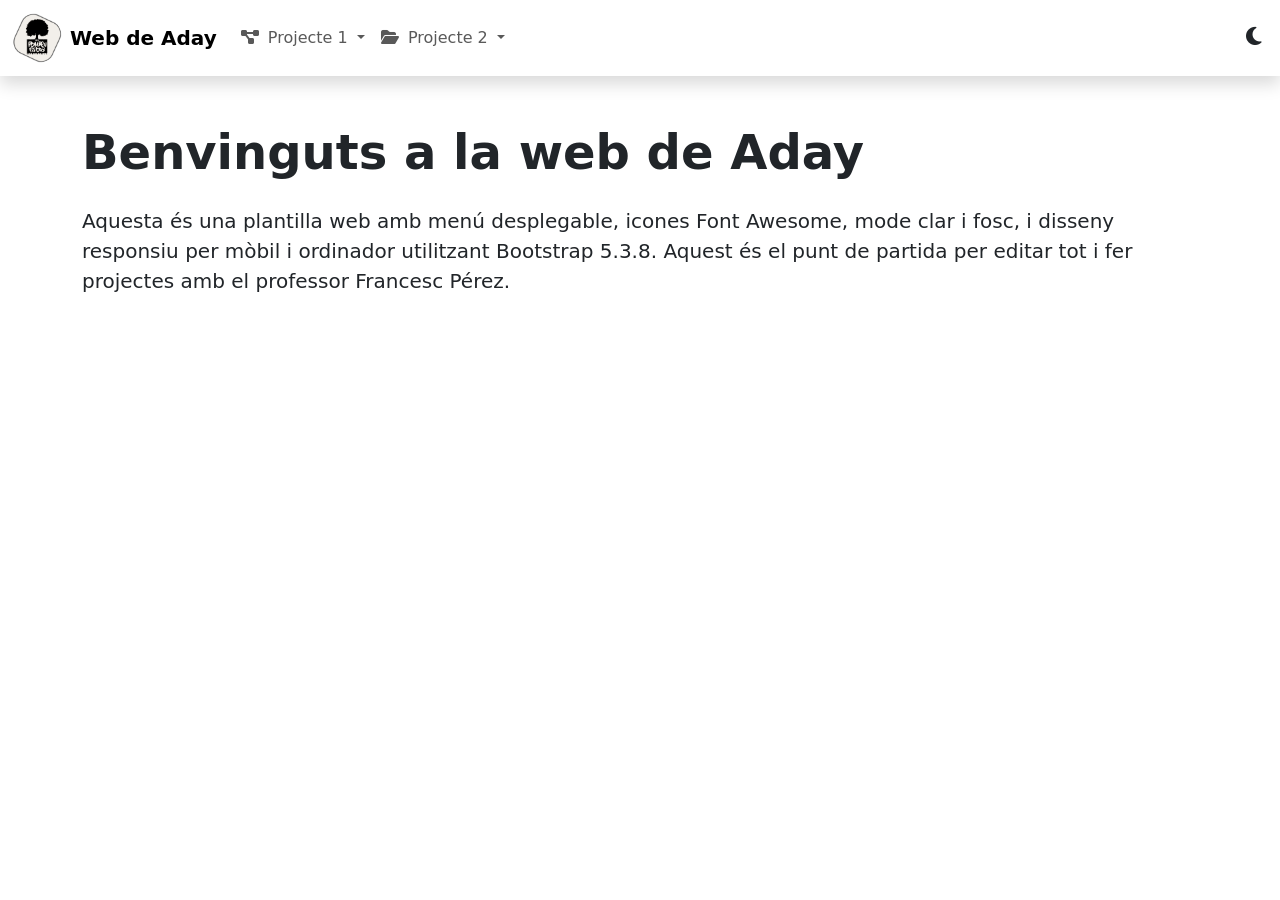
==== index.html @ 562420b3 "Update index.html" ====
<!DOCTYPE html>
<html lang="ca">
<head>
  <meta charset="UTF-8">
  <meta name="viewport" content="width=device-width, initial-scale=1.0">
  <title> Web de Aday</title>
  <link href="https://cdn.jsdelivr.net/npm/bootstrap@5.3.8/dist/css/bootstrap.min.css" rel="stylesheet">
  <link href="https://cdnjs.cloudflare.com/ajax/libs/font-awesome/6.7.2/css/all.min.css" rel="stylesheet">
  <style>
    /* 1. Submenús en mode fosc */
    body[data-bs-theme="dark"] .dropdown-menu {
      background-color: #2c2c2c !important;
      border-color: #444;
    }
    body[data-bs-theme="dark"] .dropdown-item {
      color: #f8f9fa !important;
    }
    body[data-bs-theme="dark"] .dropdown-item:hover,
    body[data-bs-theme="dark"] .dropdown-item:focus {
      background-color: #3c3c3c !important;
      color: #ffffff !important;
    }

    /* 2. Botó mode fosc/clar només icona */
    #themeToggle {
      border: none;
      background: transparent;
      font-size: 1.3rem;
      color: inherit;
    }

    /* 3. Hamburguesa blanca en mode fosc */
    .navbar-toggler {
      border: none;
    }
    .navbar-toggler-icon {
      background-image: url("data:image/svg+xml,%3csvg xmlns='http://www.w3.org/2000/svg' viewBox='0 0 30 30'%3e%3cpath stroke='rgba%280,0,0,0.7%29' stroke-width='2' stroke-linecap='round' stroke-miterlimit='10' d='M4 7h22M4 15h22M4 23h22'/%3e%3c/svg%3e");
    }
    body[data-bs-theme="dark"] .navbar-toggler-icon {
      background-image: url("data:image/svg+xml,%3csvg xmlns='http://www.w3.org/2000/svg' viewBox='0 0 30 30'%3e%3cpath stroke='rgba%28255,255,255,0.9%29' stroke-width='2' stroke-linecap='round' stroke-miterlimit='10' d='M4 7h22M4 15h22M4 23h22'/%3e%3c/svg%3e");
    }

    /* 4. Logo circular i adaptatiu */
    .logo {
      width: 40px;
      height: 40px;
      object-fit: cover;
    }
    @media (max-width: 576px) {
      .logo {
        width: 30px;
        height: 30px;
      }
    }
    @media (min-width: 992px) {
      .logo {
        width: 50px;
        height: 50px;
      }
    }
  </style>
</head>
<body data-bs-theme="light">
  <!-- Navbar -->
  <nav class="navbar navbar-expand-lg navbar-light shadow sticky-top">
    <div class="container-fluid">
      <!-- 5. Logo i text -->
      <a class="navbar-brand d-flex align-items-center" href="#">
        <img src="logo.png" alt="Logo" class="logo rounded-circle me-2">
        <span class="fw-bold">Web de Aday</span>
      </a>

      <!-- Botó menú mòbil -->
      <button class="navbar-toggler" type="button" data-bs-toggle="collapse" data-bs-target="#navbarNav" aria-controls="navbarNav" aria-expanded="false" aria-label="Toggle navigation">
        <span class="navbar-toggler-icon"></span>
      </button>

      <!-- Menú -->
      <div class="collapse navbar-collapse" id="navbarNav">
        <ul class="navbar-nav me-auto mb-2 mb-lg-0">
          <!-- Projecte 1 -->
          <li class="nav-item dropdown">
            <a class="nav-link dropdown-toggle" href="#" id="proj1Dropdown" role="button" data-bs-toggle="dropdown" aria-expanded="false">
              <i class="fa-solid fa-diagram-project me-1"></i> Projecte 1
            </a>
            <ul class="dropdown-menu" aria-labelledby="proj1Dropdown">
              <li><a class="dropdown-item" href="#"><i class="fa-solid fa-code me-1"></i> Projecte 1.1</a></li>
              <li><a class="dropdown-item" href="#"><i class="fa-solid fa-database me-1"></i> Projecte 1.2</a></li>
            </ul>
          </li>
          <!-- Projecte 2 -->
          <li class="nav-item dropdown">
            <a class="nav-link dropdown-toggle" href="#" id="proj2Dropdown" role="button" data-bs-toggle="dropdown" aria-expanded="false">
              <i class="fa-solid fa-folder-open me-1"></i> Projecte 2
            </a>
            <ul class="dropdown-menu" aria-labelledby="proj2Dropdown">
              <li><a class="dropdown-item" href="#"><i class="fa-solid fa-chart-line me-1"></i> Projecte 2.1</a></li>
              <li><a class="dropdown-item" href="#"><i class="fa-solid fa-cogs me-1"></i> Projecte 2.2</a></li>
            </ul>
          </li>
        </ul>
        <!-- Botó mode clar/fosc -->
        <button id="themeToggle" class="ms-2"><i class="fa-solid fa-moon"></i></button>
      </div>
    </div>
  </nav>

  <!-- Contingut -->
  <main class="container py-5">
    <h1 class="display-5 fw-bold mb-4">Benvinguts a la web de Aday</h1>
    <p class="lead">Aquesta és una plantilla web amb menú desplegable, icones Font Awesome, mode clar i fosc, i disseny responsiu per mòbil i ordinador utilitzant Bootstrap 5.3.8. Aquest és el punt de partida per editar tot i fer projectes amb el professor Francesc Pérez.</p>
  </main>

  <script src="https://cdn.jsdelivr.net/npm/bootstrap@5.3.8/dist/js/bootstrap.bundle.min.js"></script>
  <script>
    // Mode clar/fosc amb canvi d'icona
    const themeToggle = document.getElementById('themeToggle');
    const themeIcon = themeToggle.querySelector('i');

    themeToggle.addEventListener('click', () => {
      if (document.body.getAttribute('data-bs-theme') === 'dark') {
        document.body.setAttribute('data-bs-theme', 'light');
        themeIcon.classList.remove('fa-sun');
        themeIcon.classList.add('fa-moon');
      } else {
        document.body.setAttribute('data-bs-theme', 'dark');
        themeIcon.classList.remove('fa-moon');
        themeIcon.classList.add('fa-sun');
      }
    });
  </script>
</body>
</html>
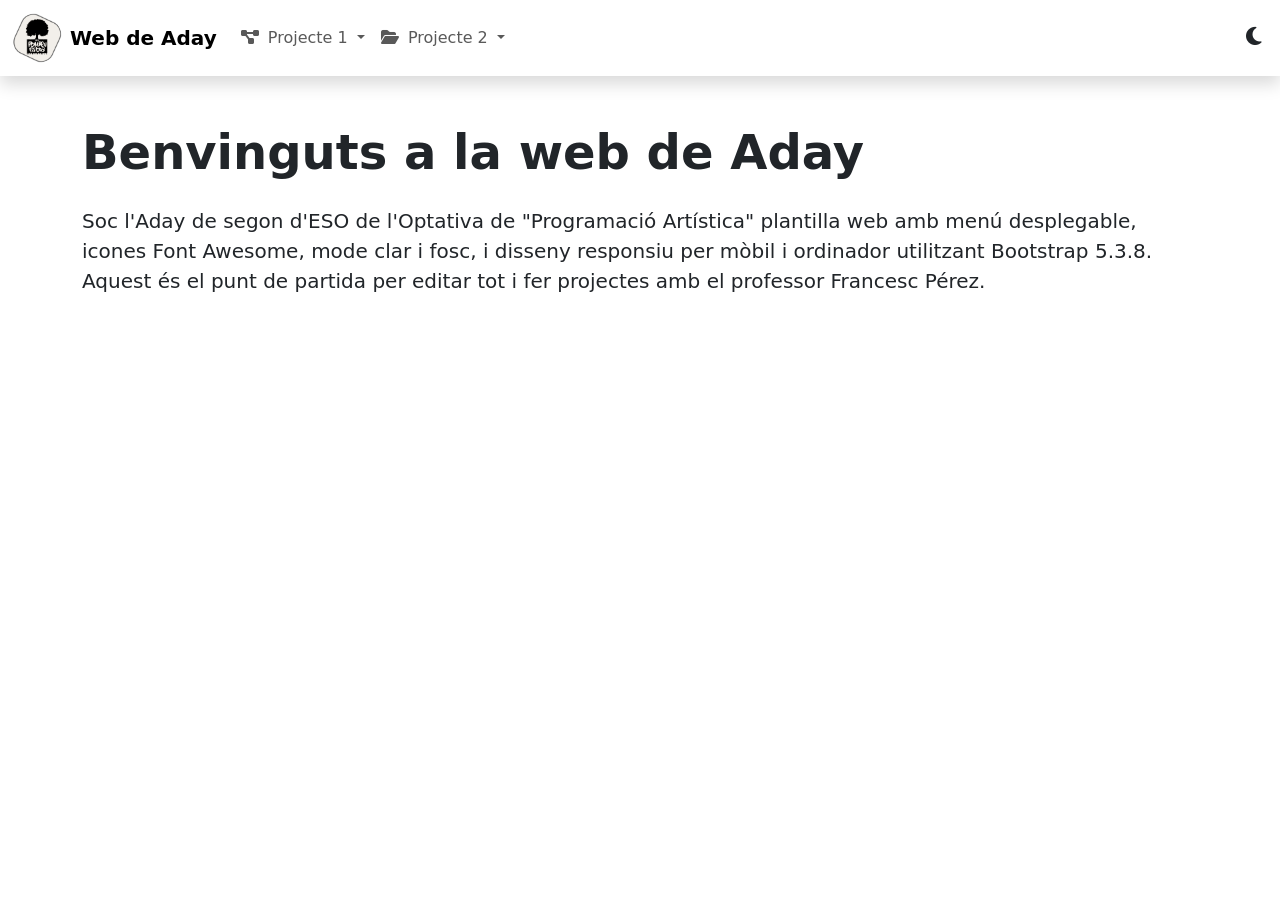
==== commit 394c96c2: "Update index.html" ====
--- a/index.html
+++ b/index.html
@@ -108,7 +108,7 @@
   <!-- Contingut -->
   <main class="container py-5">
     <h1 class="display-5 fw-bold mb-4">Benvinguts a la web de Aday</h1>
-    <p class="lead">Aquesta és una plantilla web amb menú desplegable, icones Font Awesome, mode clar i fosc, i disseny responsiu per mòbil i ordinador utilitzant Bootstrap 5.3.8. Aquest és el punt de partida per editar tot i fer projectes amb el professor Francesc Pérez.</p>
+    <p class="lead">Soc l'Aday de segon d'ESO de l'Optativa de "Programació Artística" plantilla web amb menú desplegable, icones Font Awesome, mode clar i fosc, i disseny responsiu per mòbil i ordinador utilitzant Bootstrap 5.3.8. Aquest és el punt de partida per editar tot i fer projectes amb el professor Francesc Pérez.</p>
   </main>
 
   <script src="https://cdn.jsdelivr.net/npm/bootstrap@5.3.8/dist/js/bootstrap.bundle.min.js"></script>
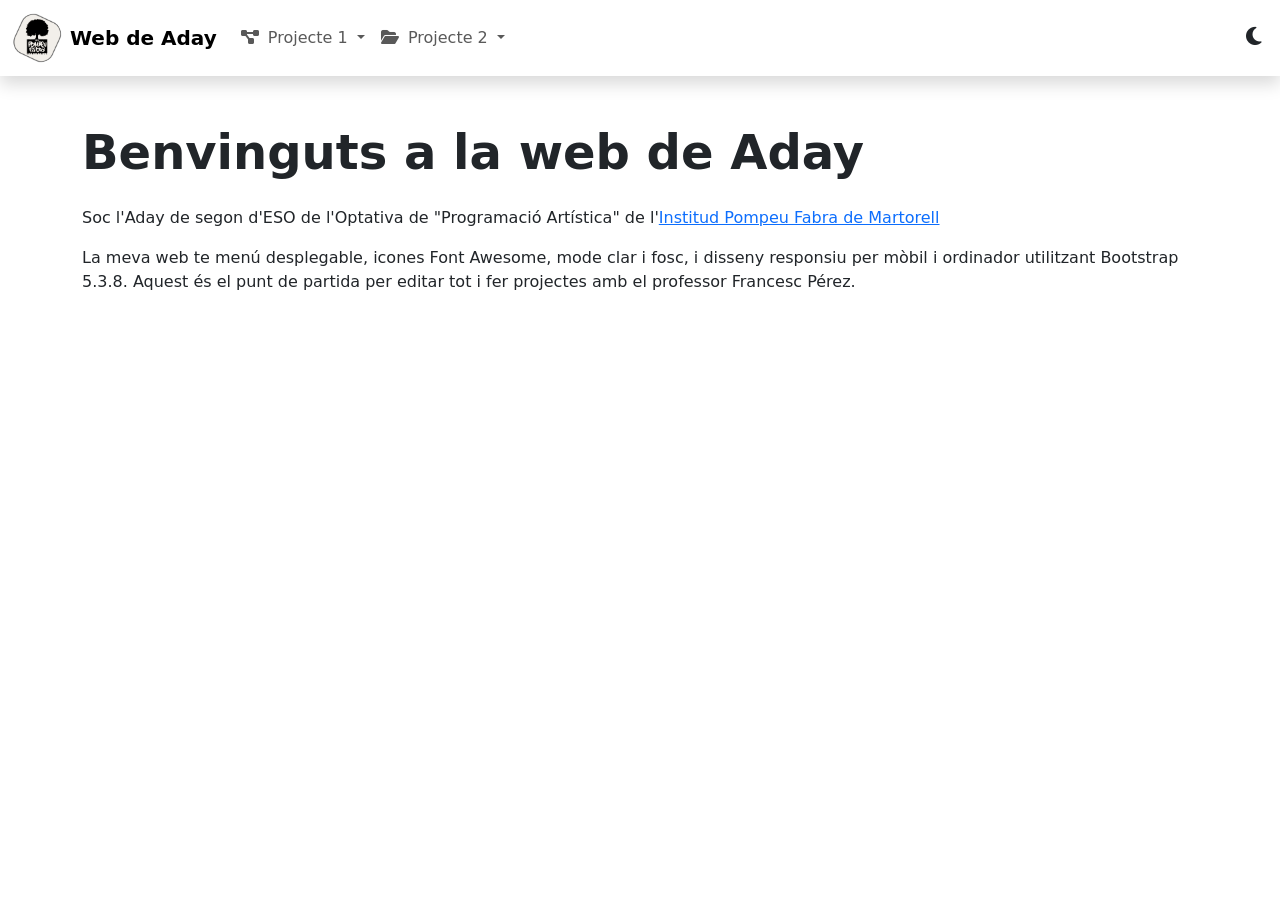
==== commit 9f405fb2: "Update index.html" ====
--- a/index.html
+++ b/index.html
@@ -108,7 +108,10 @@
   <!-- Contingut -->
   <main class="container py-5">
     <h1 class="display-5 fw-bold mb-4">Benvinguts a la web de Aday</h1>
-    <p class="lead">Soc l'Aday de segon d'ESO de l'Optativa de "Programació Artística" plantilla web amb menú desplegable, icones Font Awesome, mode clar i fosc, i disseny responsiu per mòbil i ordinador utilitzant Bootstrap 5.3.8. Aquest és el punt de partida per editar tot i fer projectes amb el professor Francesc Pérez.</p>
+    <p>Soc l'Aday de segon d'ESO de l'Optativa de "Programació Artística" de l'<a href="agora.xtec.cat/ies-pompeu-fabra-martorell/">Institud Pompeu Fabra de Martorell</a></p>
+      <p>La meva web te menú desplegable, icones Font Awesome, mode clar i fosc, i disseny responsiu per mòbil i 
+        ordinador utilitzant Bootstrap 5.3.8. Aquest és el punt de partida per editar tot i fer projectes 
+        amb el professor Francesc Pérez.</p>
   </main>
 
   <script src="https://cdn.jsdelivr.net/npm/bootstrap@5.3.8/dist/js/bootstrap.bundle.min.js"></script>
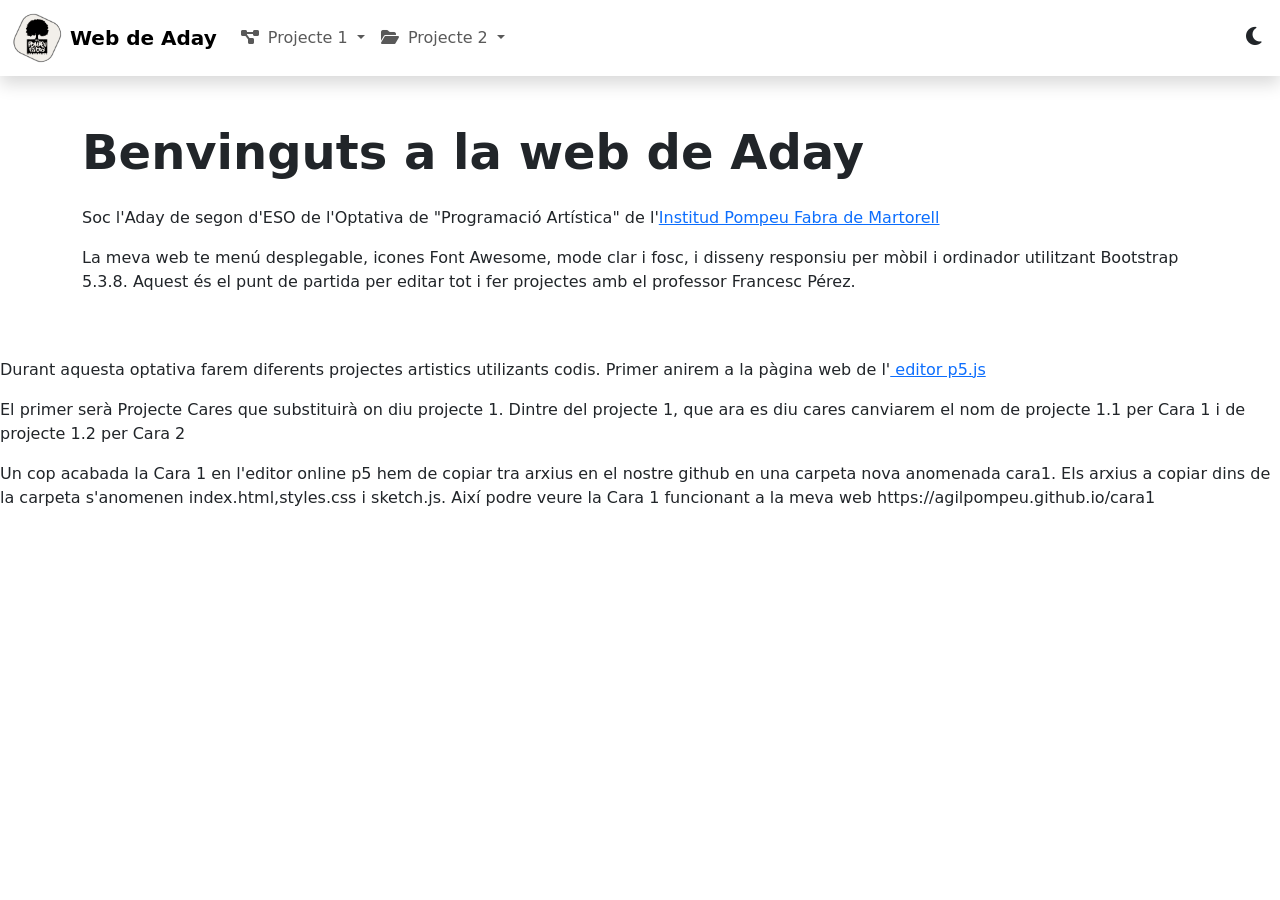
==== commit 2b0b65e7: "Update project instructions in index.html Added project descriptions and instructions for using p5.j" ====
--- a/index.html
+++ b/index.html
@@ -108,12 +108,15 @@
   <!-- Contingut -->
   <main class="container py-5">
     <h1 class="display-5 fw-bold mb-4">Benvinguts a la web de Aday</h1>
-    <p>Soc l'Aday de segon d'ESO de l'Optativa de "Programació Artística" de l'<a href="agora.xtec.cat/ies-pompeu-fabra-martorell/">Institud Pompeu Fabra de Martorell</a></p>
+    <p>Soc l'Aday de segon d'ESO de l'Optativa de "Programació Artística" de l'<a href="http://agora.xtec.cat/ies-pompeu-fabra-martorell/">Institud Pompeu Fabra de Martorell</a></p>
       <p>La meva web te menú desplegable, icones Font Awesome, mode clar i fosc, i disseny responsiu per mòbil i 
         ordinador utilitzant Bootstrap 5.3.8. Aquest és el punt de partida per editar tot i fer projectes 
         amb el professor Francesc Pérez.</p>
   </main>
-
+  <p>Durant aquesta optativa farem diferents projectes artistics utilizants codis. Primer anirem a la pàgina web de l'<a href="https://editor.p5js.org/"> editor p5.js</a></p>
+  <p>El primer serà Projecte Cares que substituirà on diu projecte 1. Dintre del projecte 1, que ara es diu cares canviarem el nom de projecte 1.1 per Cara 1 i de projecte 1.2 per Cara 2</p>
+  </p>Un cop acabada la Cara 1 en l'editor online p5 hem de copiar tra arxius en el nostre github en una carpeta nova anomenada cara1. Els arxius a copiar dins de la carpeta s'anomenen 
+  index.html,styles.css i sketch.js. Així podre veure la Cara 1 funcionant a la meva web https://agilpompeu.github.io/cara1</p>
   <script src="https://cdn.jsdelivr.net/npm/bootstrap@5.3.8/dist/js/bootstrap.bundle.min.js"></script>
   <script>
     // Mode clar/fosc amb canvi d'icona
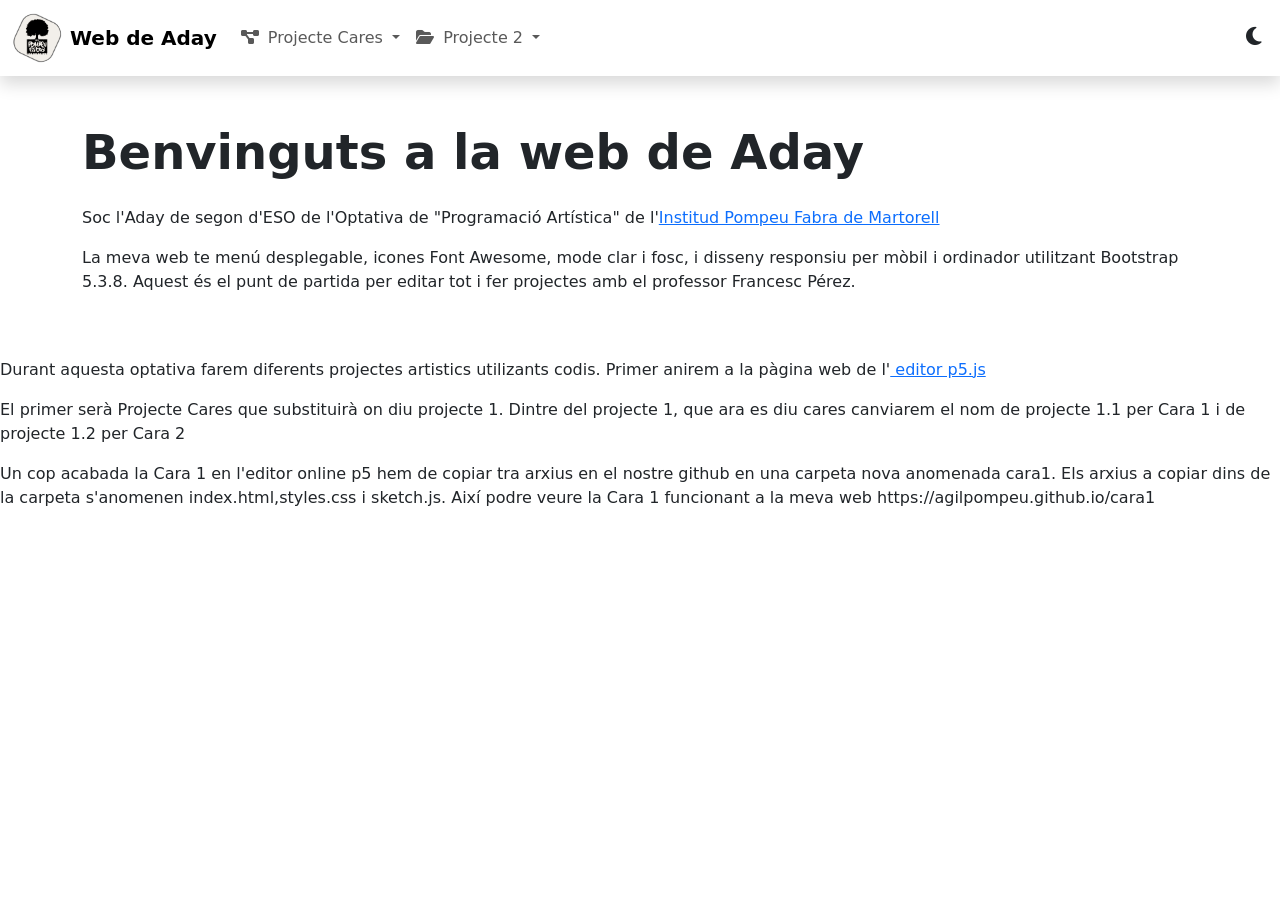
==== commit 51af0457: "Rename Projecte 1 to Projecte Cares and update links" ====
--- a/index.html
+++ b/index.html
@@ -81,11 +81,11 @@
           <!-- Projecte 1 -->
           <li class="nav-item dropdown">
             <a class="nav-link dropdown-toggle" href="#" id="proj1Dropdown" role="button" data-bs-toggle="dropdown" aria-expanded="false">
-              <i class="fa-solid fa-diagram-project me-1"></i> Projecte 1
+              <i class="fa-solid fa-diagram-project me-1"></i> Projecte Cares
             </a>
             <ul class="dropdown-menu" aria-labelledby="proj1Dropdown">
-              <li><a class="dropdown-item" href="#"><i class="fa-solid fa-code me-1"></i> Projecte 1.1</a></li>
-              <li><a class="dropdown-item" href="#"><i class="fa-solid fa-database me-1"></i> Projecte 1.2</a></li>
+              <li><a class="dropdown-item" href="https://agilpompeu.github.io/cara1"><i class="fa-solid fa-code me-1"></i> Cara 1 </a></li>
+              <li><a class="dropdown-item" href="https://agilpompeu.github.io/cara2"><i class="fa-solid fa-database me-1"></i> Cara 2 </a></li>
             </ul>
           </li>
           <!-- Projecte 2 -->
